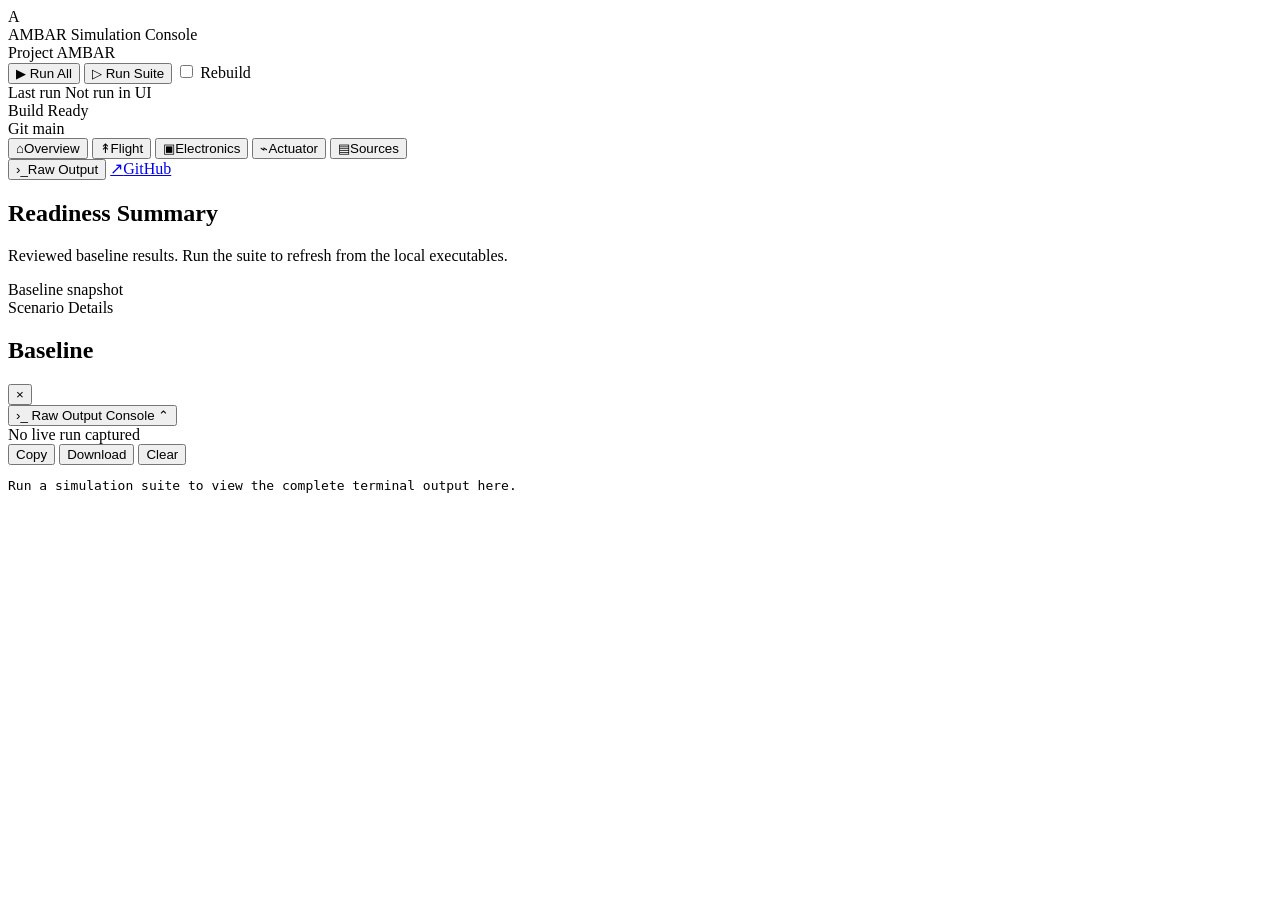
==== ui/index.html @ 9e3ada9f "Add simulation console UI" ====
<!doctype html>
<html lang="en">
<head>
  <meta charset="UTF-8">
  <meta name="viewport" content="width=device-width, initial-scale=1.0">
  <meta name="color-scheme" content="light">
  <title>AMBAR Simulation Console</title>
  <link rel="stylesheet" href="/styles.css">
</head>
<body>
  <div id="app" class="app-shell">
    <header class="topbar">
      <div class="brand-block">
        <div class="brand-mark" aria-hidden="true">A</div>
        <div>
          <div class="brand-name">AMBAR Simulation Console</div>
          <div class="brand-version">Project AMBAR</div>
        </div>
      </div>

      <div class="command-bar">
        <button id="run-all" class="button button-primary" type="button">
          <span class="button-icon" aria-hidden="true">▶</span>
          <span>Run All</span>
        </button>
        <button id="run-suite" class="button button-secondary" type="button">
          <span class="button-icon" aria-hidden="true">▷</span>
          <span>Run Suite</span>
        </button>
        <label class="toggle-control" title="Recompile before running">
          <input id="rebuild-toggle" type="checkbox">
          <span class="toggle-track" aria-hidden="true"><span></span></span>
          <span>Rebuild</span>
        </label>
      </div>

      <div class="run-meta">
        <div class="meta-item">
          <span class="meta-label">Last run</span>
          <span id="last-run">Not run in UI</span>
        </div>
        <div class="meta-item">
          <span class="meta-label">Build</span>
          <span id="build-status" class="status-inline status-ready">Ready</span>
        </div>
        <div class="meta-item meta-git">
          <span class="meta-label">Git</span>
          <span>main</span>
        </div>
      </div>
    </header>

    <aside class="sidebar" aria-label="Simulation navigation">
      <nav id="navigation" class="navigation">
        <button class="nav-item selected" data-view="overview" type="button">
          <span class="nav-icon" aria-hidden="true">⌂</span><span>Overview</span>
        </button>
        <button class="nav-item" data-view="flight" type="button">
          <span class="nav-icon" aria-hidden="true">↟</span><span>Flight</span>
        </button>
        <button class="nav-item" data-view="electronics" type="button">
          <span class="nav-icon" aria-hidden="true">▣</span><span>Electronics</span>
        </button>
        <button class="nav-item" data-view="actuator" type="button">
          <span class="nav-icon" aria-hidden="true">⌁</span><span>Actuator</span>
        </button>
        <button class="nav-item" data-view="sources" type="button">
          <span class="nav-icon" aria-hidden="true">▤</span><span>Sources</span>
        </button>
      </nav>

      <div class="sidebar-footer">
        <button id="raw-nav" class="nav-item" type="button">
          <span class="nav-icon" aria-hidden="true">›_</span><span>Raw Output</span>
        </button>
        <a class="nav-item" href="https://github.com/hoffmatic/SD-2-EKF" target="_blank" rel="noreferrer">
          <span class="nav-icon" aria-hidden="true">↗</span><span>GitHub</span>
        </a>
      </div>
    </aside>

    <main class="workspace">
      <section id="summary-section" class="summary-section">
        <div class="section-heading-row">
          <div>
            <h1>Readiness Summary</h1>
            <p id="summary-subtitle">Reviewed baseline results. Run the suite to refresh from the local executables.</p>
          </div>
          <span id="data-mode" class="data-mode">Baseline snapshot</span>
        </div>
        <div id="summary-band" class="summary-band"></div>
        <div id="open-findings" class="open-findings"></div>
      </section>

      <section id="suite-content" class="suite-content" aria-live="polite"></section>
      <section id="sources-content" class="sources-content hidden"></section>
    </main>

    <aside id="inspector" class="inspector" aria-label="Scenario details">
      <div class="inspector-header">
        <div>
          <div class="inspector-kicker">Scenario Details</div>
          <h2 id="inspector-title">Baseline</h2>
        </div>
        <button id="close-inspector" class="icon-button" type="button" title="Close details" aria-label="Close details">×</button>
      </div>
      <div id="inspector-body" class="inspector-body"></div>
    </aside>

    <section id="console-panel" class="console-panel collapsed" aria-label="Raw output console">
      <button id="console-toggle" class="console-header" type="button" aria-expanded="false">
        <span><span class="console-icon" aria-hidden="true">›_</span> Raw Output Console</span>
        <span id="console-chevron" aria-hidden="true">⌃</span>
      </button>
      <div class="console-toolbar">
        <span id="console-run-meta">No live run captured</span>
        <div class="console-actions">
          <button id="copy-output" class="icon-text-button" type="button" title="Copy raw output">Copy</button>
          <button id="download-output" class="icon-text-button" type="button" title="Download raw output">Download</button>
          <button id="clear-output" class="icon-text-button" type="button" title="Clear raw output">Clear</button>
        </div>
      </div>
      <pre id="raw-output">Run a simulation suite to view the complete terminal output here.</pre>
    </section>

    <div id="toast" class="toast" role="status" aria-live="polite"></div>
  </div>
  <script src="/app.js" defer></script>
</body>
</html>
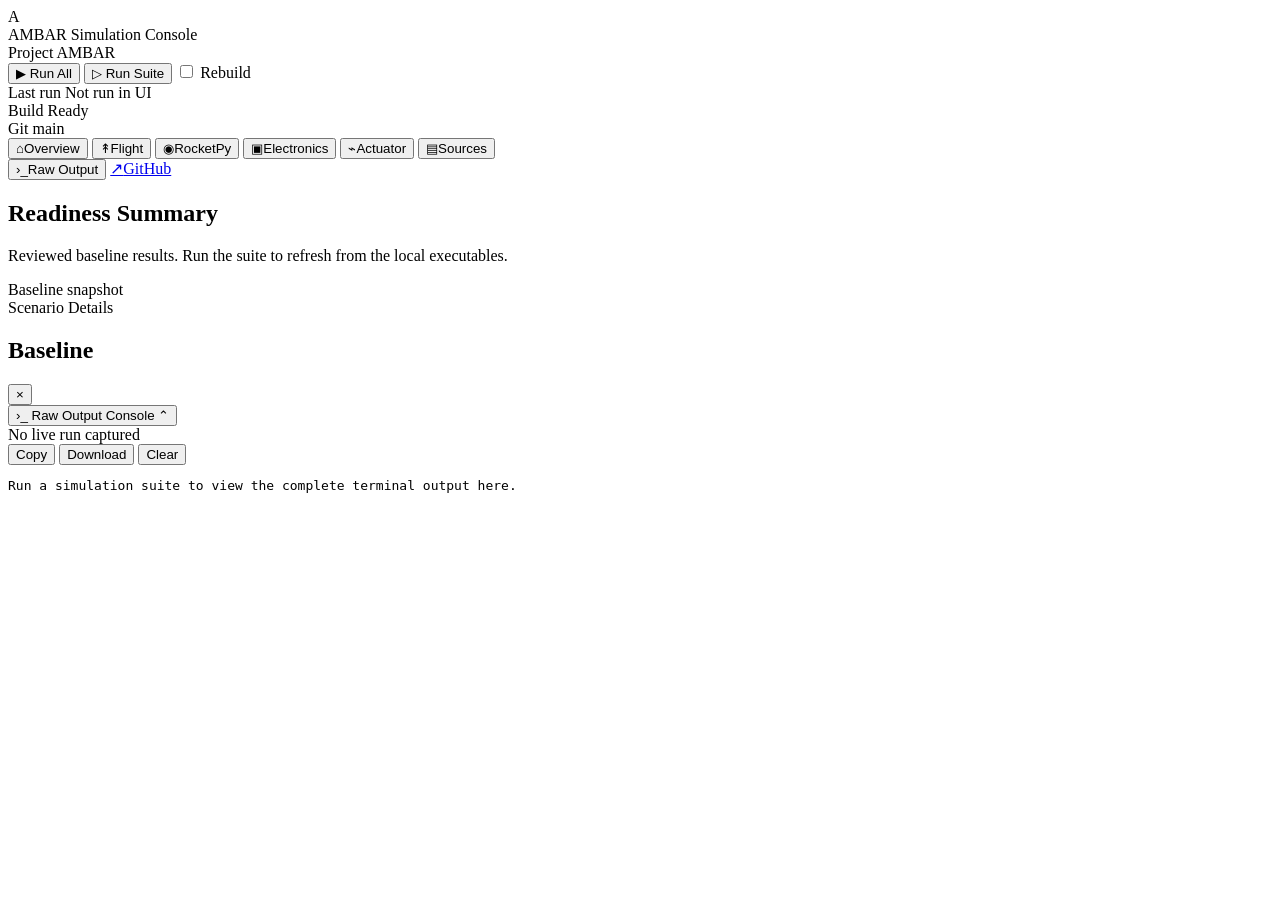
==== commit e8f08ea3: "Integrate RocketPy physics simulation" ====
--- a/ui/index.html
+++ b/ui/index.html
@@ -57,6 +57,9 @@
         </button>
         <button class="nav-item" data-view="flight" type="button">
           <span class="nav-icon" aria-hidden="true">↟</span><span>Flight</span>
+        </button>
+        <button class="nav-item" data-view="rocketpy" type="button">
+          <span class="nav-icon" aria-hidden="true">◉</span><span>RocketPy</span>
         </button>
         <button class="nav-item" data-view="electronics" type="button">
           <span class="nav-icon" aria-hidden="true">▣</span><span>Electronics</span>
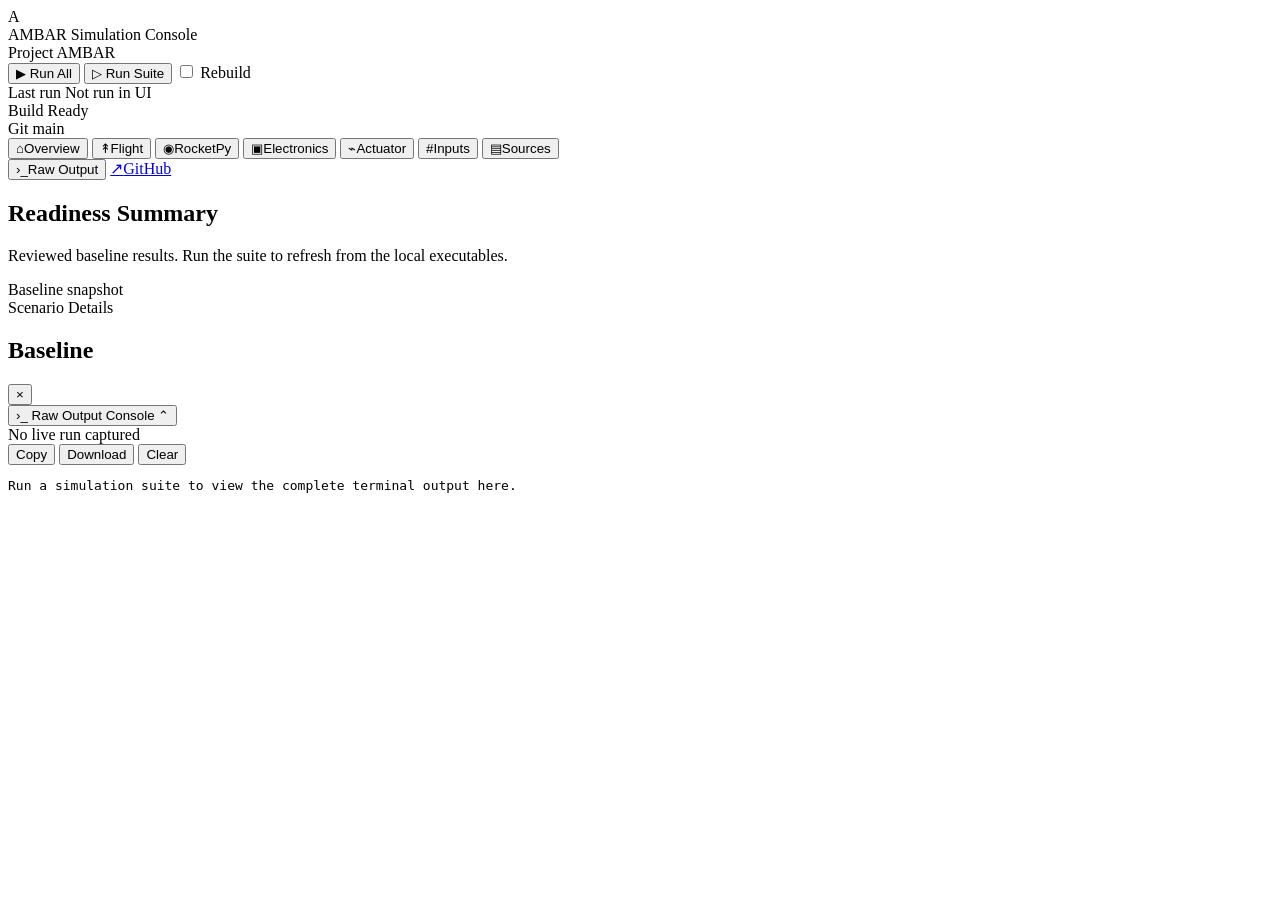
==== commit 73bf1867: "Add adjustable RocketPy simulation inputs" ====
--- a/ui/index.html
+++ b/ui/index.html
@@ -1,4 +1,9 @@
 <!doctype html>
+<!--
+  Architecture role: static shell for the local simulation console.
+  app.js supplies all run data and interactions; styles.css owns presentation;
+  simulation_ui_server.py serves these files and provides the local API.
+-->
 <html lang="en">
 <head>
   <meta charset="UTF-8">
@@ -67,6 +72,9 @@
         <button class="nav-item" data-view="actuator" type="button">
           <span class="nav-icon" aria-hidden="true">⌁</span><span>Actuator</span>
         </button>
+        <button class="nav-item" data-view="inputs" type="button">
+          <span class="nav-icon" aria-hidden="true">#</span><span>Inputs</span>
+        </button>
         <button class="nav-item" data-view="sources" type="button">
           <span class="nav-icon" aria-hidden="true">▤</span><span>Sources</span>
         </button>
@@ -96,6 +104,7 @@
       </section>
 
       <section id="suite-content" class="suite-content" aria-live="polite"></section>
+      <section id="inputs-content" class="inputs-content hidden" aria-live="polite"></section>
       <section id="sources-content" class="sources-content hidden"></section>
     </main>
 
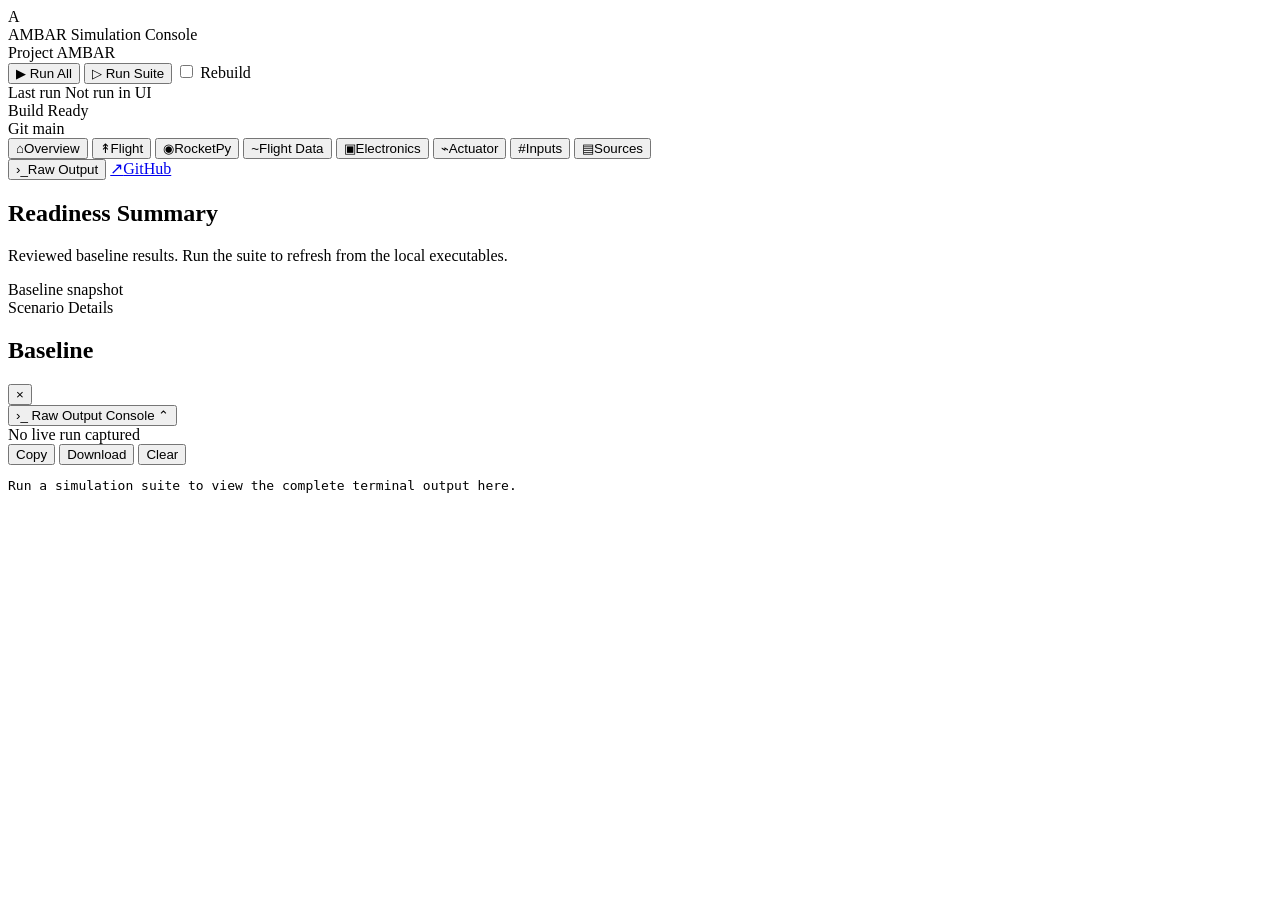
==== commit d93884e1: "Add validated flight-data graphs" ====
--- a/ui/index.html
+++ b/ui/index.html
@@ -66,6 +66,9 @@
         <button class="nav-item" data-view="rocketpy" type="button">
           <span class="nav-icon" aria-hidden="true">◉</span><span>RocketPy</span>
         </button>
+        <button class="nav-item" data-view="flightdata" type="button">
+          <span class="nav-icon" aria-hidden="true">~</span><span>Flight Data</span>
+        </button>
         <button class="nav-item" data-view="electronics" type="button">
           <span class="nav-icon" aria-hidden="true">▣</span><span>Electronics</span>
         </button>
@@ -104,6 +107,7 @@
       </section>
 
       <section id="suite-content" class="suite-content" aria-live="polite"></section>
+      <section id="flight-data-content" class="flight-data-content hidden" aria-live="polite"></section>
       <section id="inputs-content" class="inputs-content hidden" aria-live="polite"></section>
       <section id="sources-content" class="sources-content hidden"></section>
     </main>
